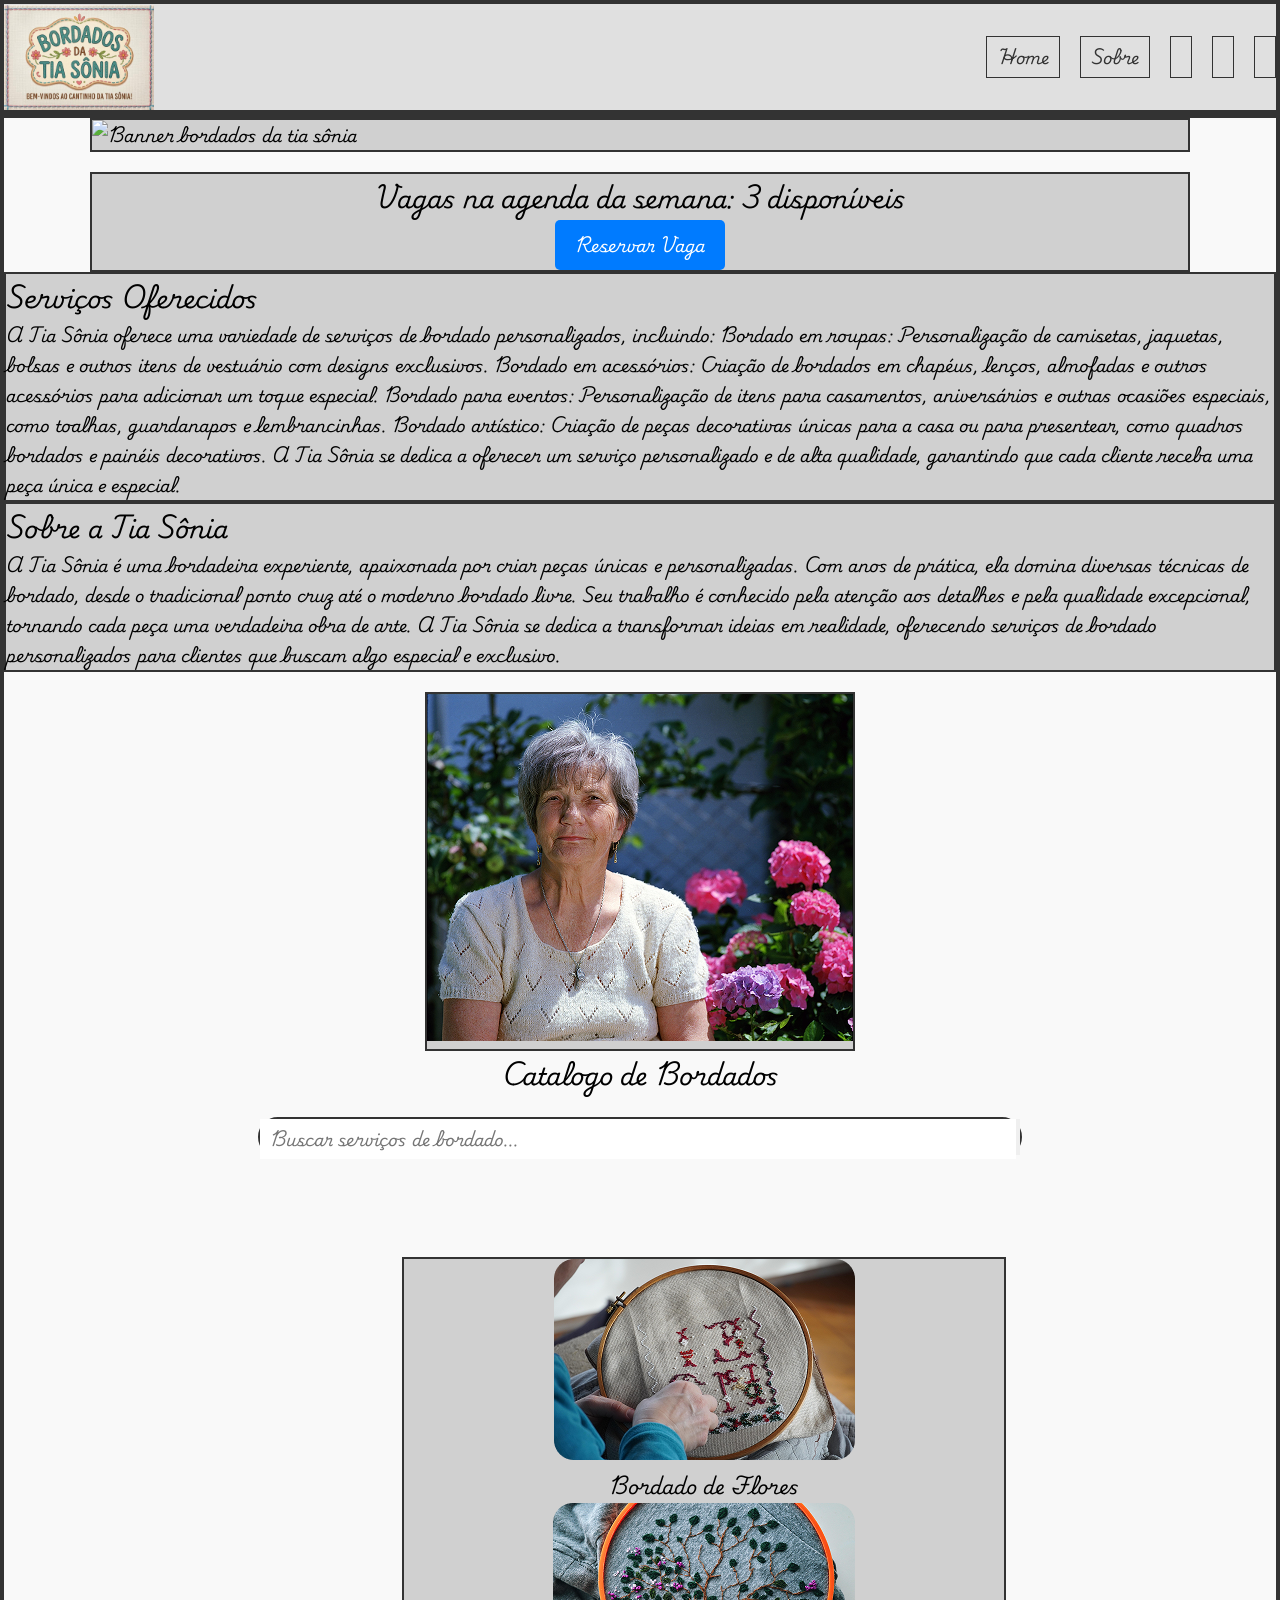
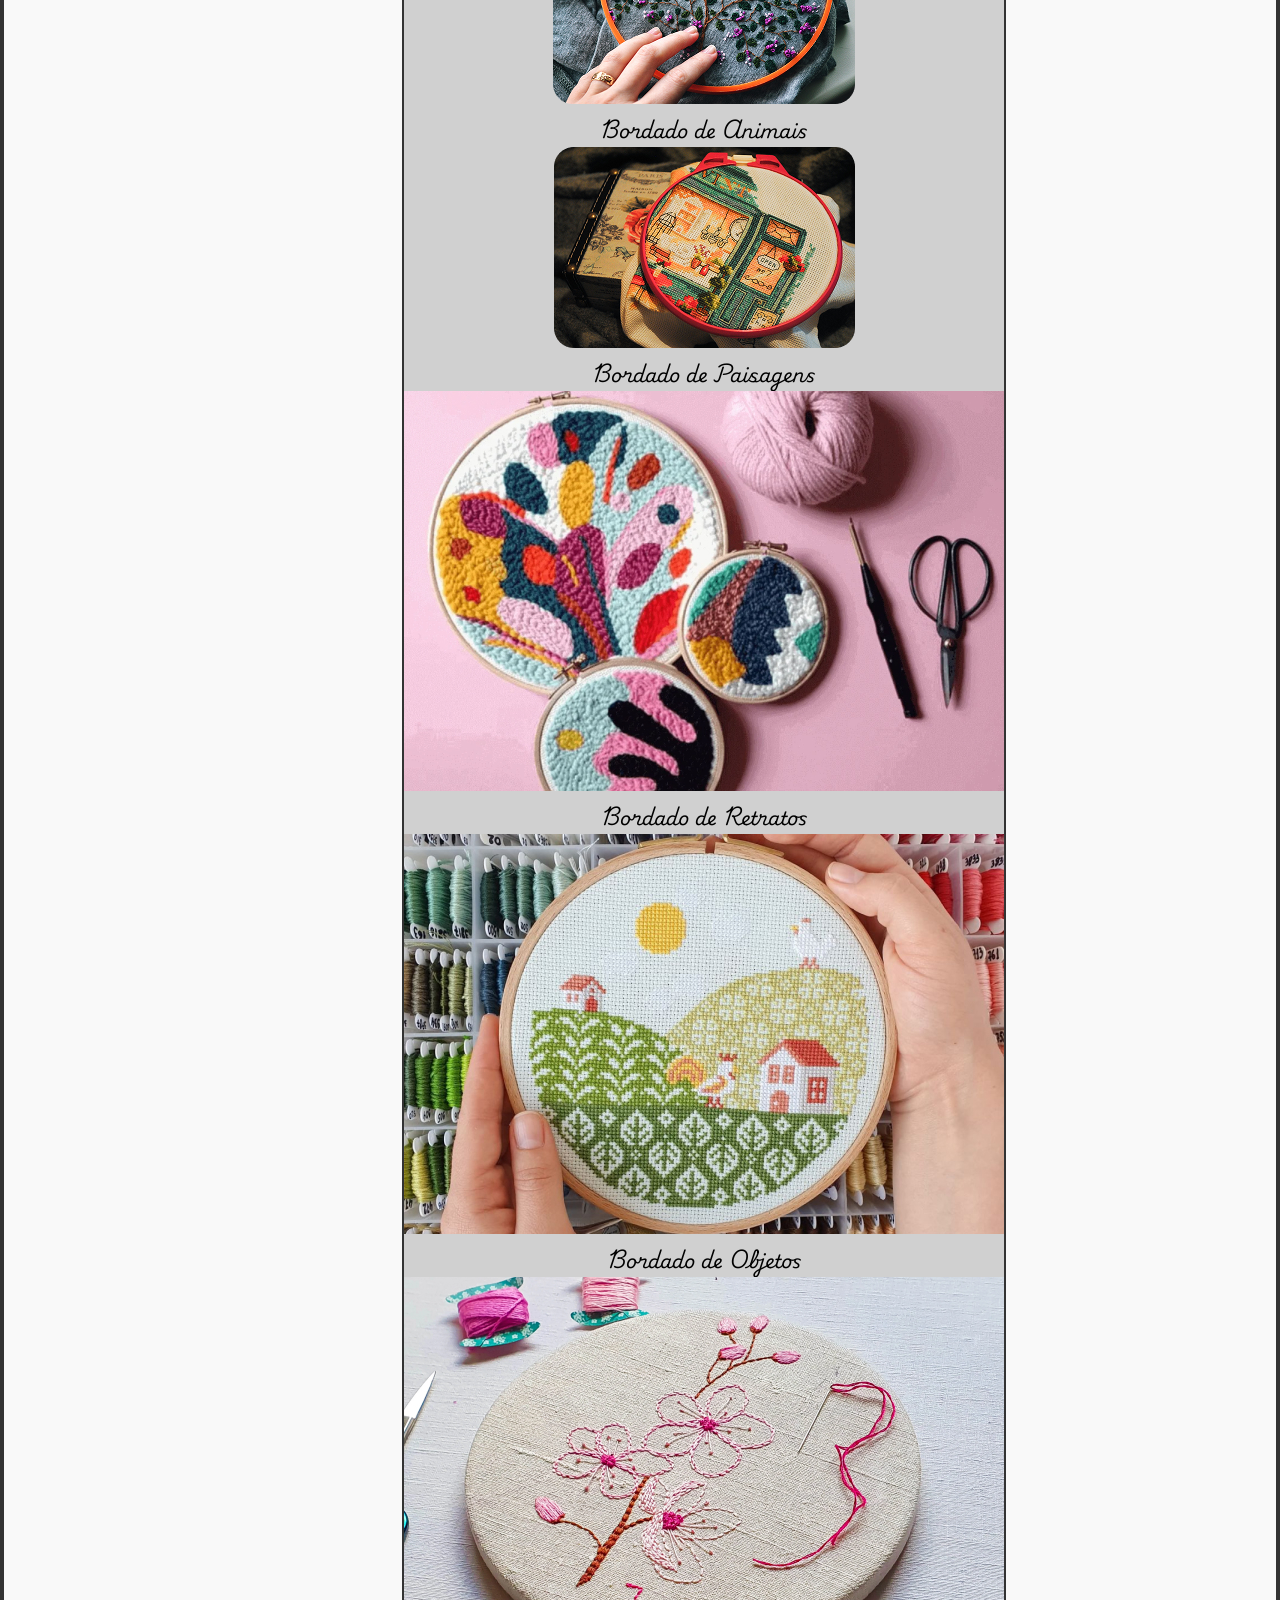
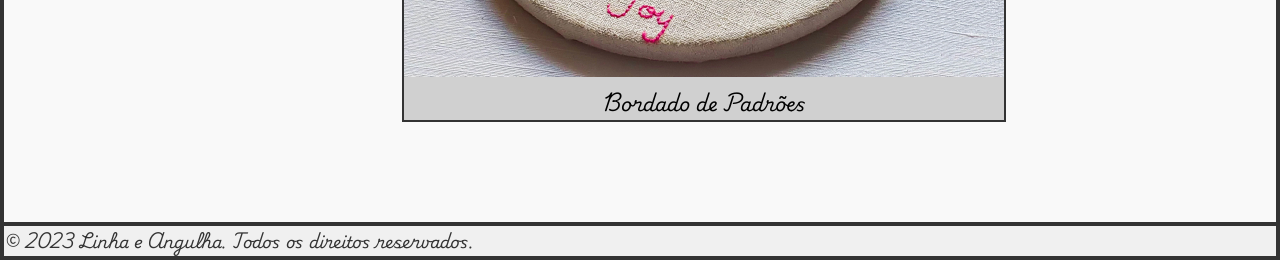
==== index.html @ b6566395 "agulha e bordados" ====
<!DOCTYPE html>
<html lang="pt-BR">

<head>
    <meta charset="UTF-8">
    <meta name="viewport" content="width=device-width, initial-scale=1.0">
    <title>Linha e Angulha</title>
    <link rel="stylesheet" href="https://cdnjs.cloudflare.com/ajax/libs/font-awesome/7.0.1/css/all.min.css"
        integrity="sha512-2SwdPD6INVrV/lHTZbO2nodKhrnDdJK9/kg2XD1r9uGqPo1cUbujc+IYdlYdEErWNu69gVcYgdxlmVmzTWnetw=="
        crossorigin="anonymous" referrerpolicy="no-referrer" />
    <link rel="stylesheet" href="style.css">
</head>

<body>

    <header>
        <nav>
            <img src="logo-tia-sonia.png" alt="logo da tia sonia" class="logo" width="150px">
            <ul>
                <li><a href="#">Home</a></li>
                <li><a href="#">Sobre</a></li>
                <li><a href="#"><i class="fa-solid fa-scissors"></i></a></li>
                <li><a href="#"><i class="fa-solid fa-cart-arrow-down"></i></a></li>
                <li><a href="#"><i class="fa-solid fa-user"></i></a></li>
            </ul>
        </nav>
    </header>
    <main>
       <main>
        <article>
            <section id="banner">
                <img src="banner.png" alt=" Banner bordados da tia sônia" id="banner__image">
            </section>
            <section id="reservas">
                <h2 id="reservas__titulo"> Vagas na agenda da semana: 3 disponíveis</h2>
                <button id="reservas__botao">Reservar Vaga</button>
            </section>
        </article>
         <article class="area-sobre">
            <section id="sobre">
                <h2 id="sobre__titulo">Serviços Oferecidos</h2>
                <p id="sobre__descricao">A Tia Sônia oferece uma variedade de serviços de bordado personalizados, incluindo: Bordado em roupas: Personalização de camisetas, jaquetas, bolsas e outros itens de vestuário com designs exclusivos. Bordado em acessórios: Criação de bordados em chapéus, lenços, almofadas e outros acessórios para adicionar um toque especial. Bordado para eventos: Personalização de itens para casamentos, aniversários e outras ocasiões especiais, como toalhas, guardanapos e lembrancinhas. Bordado artístico: Criação de peças decorativas únicas para a casa ou para presentear, como quadros bordados e painéis decorativos. A Tia Sônia se dedica a oferecer um serviço personalizado e de alta qualidade, garantindo que cada cliente receba uma peça única e especial.</p>
            </section>
        </article>
        <article>
            <section id="sobre">
                <h2 id="sobre__titulo">Sobre a Tia Sônia</h2>
                <p id="sobre__descricao">A Tia Sônia é uma bordadeira experiente, apaixonada por criar peças únicas e personalizadas. Com anos de prática, ela domina diversas técnicas de bordado, desde o tradicional ponto cruz até o moderno bordado livre. Seu trabalho é conhecido pela atenção aos detalhes e pela qualidade excepcional, tornando cada peça uma verdadeira obra de arte. A Tia Sônia se dedica a transformar ideias em realidade, oferecendo serviços de bordado personalizados para clientes que buscam algo especial e exclusivo.</p>
            </section>
            <section id="sobre">
                <img src="tia-sonia.png" alt="foto da tia sonia" id="sobre__imagem">
            </section>
        </article>
        <article class="area-buscar">
            <h2 class="catologo-titulo">Catalogo de Bordados</h2>
            <section class="buscar">
                <input type="text" placeholder="Buscar serviços de bordado..." class="buscar__campo">
                <button id="buscar__botao"><i class="fa-solid fa-magnifying-glass"></i></button>
            </section>
        </article>
        <article class="catalogo">
        <section class="bordados">
            <img src="bordado-01.png" alt=" Bordado de flores" class="bordados 01">
            <h3>Bordado de Flores</h3>
            <img src="bordado-02.png" alt=" Bordado de animais" class="bordados 02">
            <h3>Bordado de Animais</h3>
            <img src="bordado-03.png" alt=" Bordado de paisagens" class="bordados 03">
            <h3>Bordado de Paisagens</h3>
            <img src="bordado-04.jpg" alt=" Bordado de retratos" class="bordados 04">
            <h3>Bordado de Retratos</h3>
            <img src="bordado-05.jpg" alt=" Bordado de objetos" class="bordados 05">
            <h3>Bordado de Objetos</h3>
            <img src="bordados-06.jpg" alt=" Bordado de padrões" class="bordados 06">
            <h3>Bordado de Padrões</h3>
        </section>
        </article>
    </main>
    <footer>
        <p>&copy; 2023 Linha e Angulha. Todos os direitos reservados.</p>
    </footer>
</body>

</html>
---- style.css ----
@import url('https://fonts.googleapis.com/css2?family=Playwrite+IE:wght@100..400&display=swap');

*{
    font-family: 'Playwrite IE', sans-serif;
    margin: 0;
    padding: 0;
    box-sizing: border-box;
}
header {
    background-color: #f0f0f0;
    border: 2px solid #333;
    color: #333;
}

nav {
    background-color: #e0e0e0;
    border: 2px solid #333;
    display: flex;
    justify-content: space-between;
    align-items: center;
    height: 110px;

}

ul {
    list-style-type: none;
    display: flex;
    gap: 20px;
    padding: 0;
    margin: 0;
}

main {
    background-color: #f9f9f9;
    border: 2px solid #333;
}

section {
    background-color: #d0d0d0;
    border: 2px solid #333;
}

footer {
    background-color: #f0f0f0;
    border: 2px solid #333;
    color: #333;
}

a {
    border: #333 solid 1px;
    padding: 5px 10px;
    text-decoration: none;
    font-family: 'Playwrite IE', sans-serif;
    color: #333;
}

a:hover {
    color: #007BFF;
}
a:active {
    color: #0056b3;
}
a:focus {
    outline: none;
    box-shadow: 0 0 0 3px rgba(0, 123, 255, 0.5);
}


#banner {
    width: 1100px;
}

#banner img {
    width: 1100px;
}

#reservas{
width: 1100px;
text-align: center;
}

article{
    display: flex;
    flex-direction: column;
    align-items: center;
    gap: 20px;
}

#reservas__botao{
    padding: 10px 20px;
    font-size: 16px;
    background-color: #007BFF;
    color: white;
    border: none;
    border-radius: 5px;
    cursor: pointer;
}
#reservas__botao:hover{
    background-color: #0056b3;
} 
#reservas__botao:active{
    background-color: #003d80;
}
#reservas__botao:focus{
    outline: none;
    box-shadow: 0 0 0 3px rgba(0, 123, 255, 0.5);
}
area-buscar{
    width: 1400px;
    display: flex;
    justify-content: center;
}
.buscar{
    width: 764px;
    height: 40px;
    border: 2px solid #333;
    display: flex;
    justify-content: center;
    border-radius: 20px;
}
.buscar__campo{
    flex: 1;
    border: none;
    padding: 0 10px;
    font-size: 16px;
    outline: none;
}
.buscar__campo{
    width: 40px;
    height: 40px;
    border: none;
    cursor: pointer;
}
.buscar__campo{
    display: flex;
    flex-direction: column;
    align-items: center;
}
.bordados > a > img{
    width: 200px;
    height: 200px;
    border: 2px solid #333;
    border-radius: 10px;
}
.bordados{
  text-align: center;
}
.catalogo{
    margin:100px auto;
    width: 1400px;
    display: flex;
    flex-wrap: wrap;
    gap: 20px;
    justify-content: center;
}
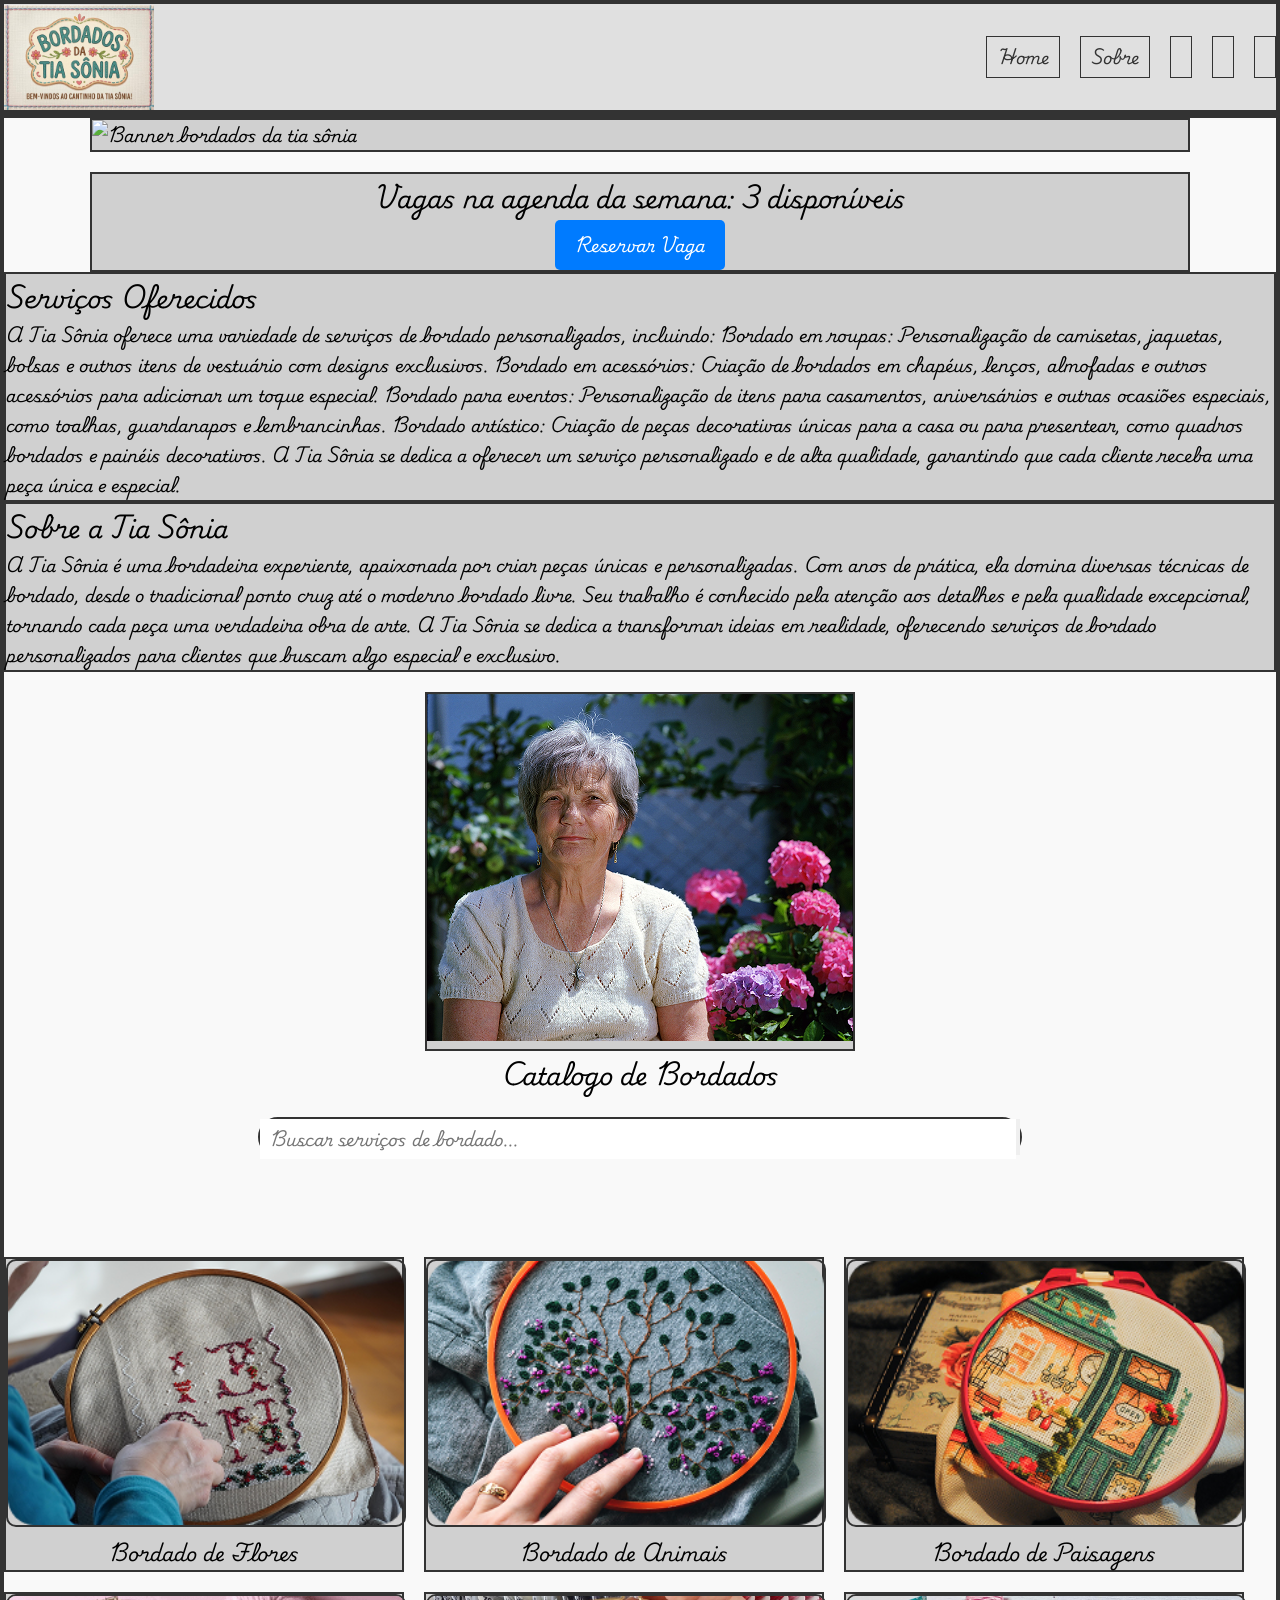
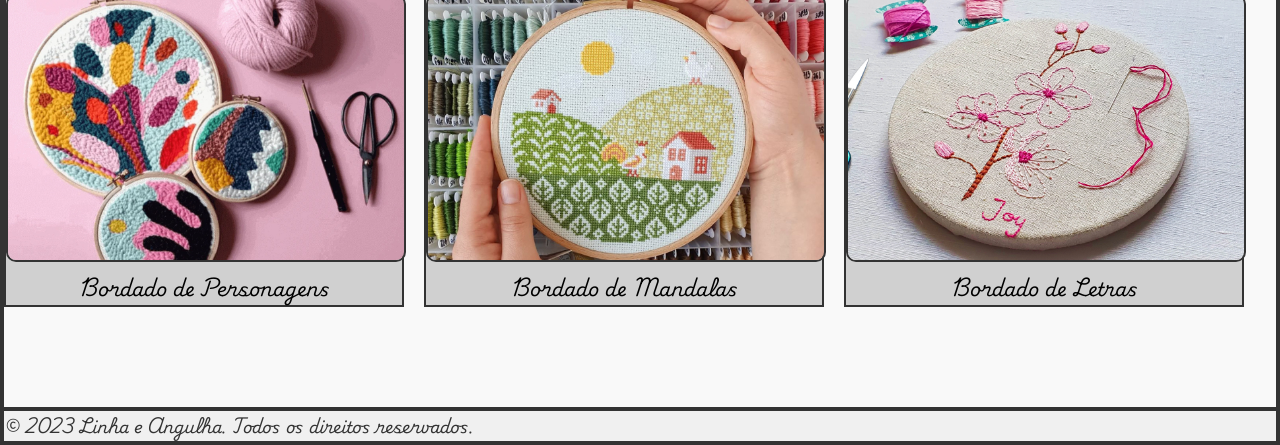
==== commit d817e859: "atualização" ====
--- a/index.html
+++ b/index.html
@@ -26,58 +26,81 @@
         </nav>
     </header>
     <main>
-       <main>
-        <article>
-            <section id="banner">
-                <img src="banner.png" alt=" Banner bordados da tia sônia" id="banner__image">
-            </section>
-            <section id="reservas">
-                <h2 id="reservas__titulo"> Vagas na agenda da semana: 3 disponíveis</h2>
-                <button id="reservas__botao">Reservar Vaga</button>
-            </section>
-        </article>
-         <article class="area-sobre">
-            <section id="sobre">
-                <h2 id="sobre__titulo">Serviços Oferecidos</h2>
-                <p id="sobre__descricao">A Tia Sônia oferece uma variedade de serviços de bordado personalizados, incluindo: Bordado em roupas: Personalização de camisetas, jaquetas, bolsas e outros itens de vestuário com designs exclusivos. Bordado em acessórios: Criação de bordados em chapéus, lenços, almofadas e outros acessórios para adicionar um toque especial. Bordado para eventos: Personalização de itens para casamentos, aniversários e outras ocasiões especiais, como toalhas, guardanapos e lembrancinhas. Bordado artístico: Criação de peças decorativas únicas para a casa ou para presentear, como quadros bordados e painéis decorativos. A Tia Sônia se dedica a oferecer um serviço personalizado e de alta qualidade, garantindo que cada cliente receba uma peça única e especial.</p>
-            </section>
-        </article>
-        <article>
-            <section id="sobre">
-                <h2 id="sobre__titulo">Sobre a Tia Sônia</h2>
-                <p id="sobre__descricao">A Tia Sônia é uma bordadeira experiente, apaixonada por criar peças únicas e personalizadas. Com anos de prática, ela domina diversas técnicas de bordado, desde o tradicional ponto cruz até o moderno bordado livre. Seu trabalho é conhecido pela atenção aos detalhes e pela qualidade excepcional, tornando cada peça uma verdadeira obra de arte. A Tia Sônia se dedica a transformar ideias em realidade, oferecendo serviços de bordado personalizados para clientes que buscam algo especial e exclusivo.</p>
-            </section>
-            <section id="sobre">
-                <img src="tia-sonia.png" alt="foto da tia sonia" id="sobre__imagem">
-            </section>
-        </article>
-        <article class="area-buscar">
-            <h2 class="catologo-titulo">Catalogo de Bordados</h2>
-            <section class="buscar">
-                <input type="text" placeholder="Buscar serviços de bordado..." class="buscar__campo">
-                <button id="buscar__botao"><i class="fa-solid fa-magnifying-glass"></i></button>
-            </section>
-        </article>
-        <article class="catalogo">
-        <section class="bordados">
-            <img src="bordado-01.png" alt=" Bordado de flores" class="bordados 01">
-            <h3>Bordado de Flores</h3>
-            <img src="bordado-02.png" alt=" Bordado de animais" class="bordados 02">
-            <h3>Bordado de Animais</h3>
-            <img src="bordado-03.png" alt=" Bordado de paisagens" class="bordados 03">
-            <h3>Bordado de Paisagens</h3>
-            <img src="bordado-04.jpg" alt=" Bordado de retratos" class="bordados 04">
-            <h3>Bordado de Retratos</h3>
-            <img src="bordado-05.jpg" alt=" Bordado de objetos" class="bordados 05">
-            <h3>Bordado de Objetos</h3>
-            <img src="bordados-06.jpg" alt=" Bordado de padrões" class="bordados 06">
-            <h3>Bordado de Padrões</h3>
-        </section>
-        </article>
-    </main>
-    <footer>
-        <p>&copy; 2023 Linha e Angulha. Todos os direitos reservados.</p>
-    </footer>
+        <main>
+            <article>
+                <section id="banner">
+                    <img src="banner.png" alt=" Banner bordados da tia sônia" id="banner__image">
+                </section>
+                <section id="reservas">
+                    <h2 id="reservas__titulo"> Vagas na agenda da semana: 3 disponíveis</h2>
+                    <button id="reservas__botao">Reservar Vaga</button>
+                </section>
+            </article>
+            <article class="area-sobre">
+                <section id="sobre">
+                    <h2 id="sobre__titulo">Serviços Oferecidos</h2>
+                    <p id="sobre__descricao">A Tia Sônia oferece uma variedade de serviços de bordado personalizados,
+                        incluindo: Bordado em roupas: Personalização de camisetas, jaquetas, bolsas e outros itens de
+                        vestuário com designs exclusivos. Bordado em acessórios: Criação de bordados em chapéus, lenços,
+                        almofadas e outros acessórios para adicionar um toque especial. Bordado para eventos:
+                        Personalização de itens para casamentos, aniversários e outras ocasiões especiais, como toalhas,
+                        guardanapos e lembrancinhas. Bordado artístico: Criação de peças decorativas únicas para a casa
+                        ou para presentear, como quadros bordados e painéis decorativos. A Tia Sônia se dedica a
+                        oferecer um serviço personalizado e de alta qualidade, garantindo que cada cliente receba uma
+                        peça única e especial.</p>
+                </section>
+            </article>
+            <article>
+                <section id="sobre">
+                    <h2 id="sobre__titulo">Sobre a Tia Sônia</h2>
+                    <p id="sobre__descricao">A Tia Sônia é uma bordadeira experiente, apaixonada por criar peças únicas
+                        e personalizadas. Com anos de prática, ela domina diversas técnicas de bordado, desde o
+                        tradicional ponto cruz até o moderno bordado livre. Seu trabalho é conhecido pela atenção aos
+                        detalhes e pela qualidade excepcional, tornando cada peça uma verdadeira obra de arte. A Tia
+                        Sônia se dedica a transformar ideias em realidade, oferecendo serviços de bordado personalizados
+                        para clientes que buscam algo especial e exclusivo.</p>
+                </section>
+                <section id="sobre">
+                    <img src="tia-sonia.png" alt="foto da tia sonia" id="sobre__imagem">
+                </section>
+            </article>
+            <article class="area-buscar">
+                <h2 class="catologo-titulo">Catalogo de Bordados</h2>
+                <section class="buscar">
+                    <input type="text" placeholder="Buscar serviços de bordado..." class="buscar__campo">
+                    <button id="buscar__botao"><i class="fa-solid fa-magnifying-glass"></i></button>
+                </section>
+            </article>
+            <article class="catalogo">
+                <section class="bordados">
+                    <img src="bordado-01.png" alt=" Bordado de flores" class="bordados 01">
+                    <h3>Bordado de Flores</h3>
+                </section>
+                <section class="bordados">
+                    <img src="bordado-02.png" alt=" Bordado de animais" class="bordados 02">
+                    <h3>Bordado de Animais</h3>
+                </section>
+                <section class="bordados">
+                    <img src="bordado-03.png" alt=" Bordado de paisagens" class="bordados 03">
+                    <h3>Bordado de Paisagens</h3>
+                </section> 
+                <section class="bordados">
+                    <img src="bordado-04.jpg" alt=" Bordado de personagens" class="bordados 04">
+                    <h3>Bordado de Personagens</h3>
+                </section>
+                <section class="bordados">
+                    <img src="bordado-05.jpg" alt=" Bordado de mandalas" class="bordados 05">
+                    <h3>Bordado de Mandalas</h3>
+                </section>
+                <section class="bordados">
+                    <img src="bordados-06.jpg" alt=" Bordado de letras" class="bordados 06">
+                    <h3>Bordado de Letras</h3>
+                </section>
+            </article>
+        </main>
+        <footer>
+            <p>&copy; 2023 Linha e Angulha. Todos os direitos reservados.</p>
+        </footer>
 </body>
 
 </html>
--- a/style.css
+++ b/style.css
@@ -136,20 +136,26 @@
     flex-direction: column;
     align-items: center;
 }
-.bordados > a > img{
-    width: 200px;
-    height: 200px;
+.bordados > img{
+    width: 400px;
     border: 2px solid #333;
     border-radius: 10px;
 }
 .bordados{
   text-align: center;
+  width: 400px;
 }
 .catalogo{
+    width: 1400px;
     margin:100px auto;
-    width: 1400px;
-    display: flex;
+    gap: 20px;
+    display: flex ;
+    flex-direction: row;
     flex-wrap: wrap;
-    gap: 20px;
-    justify-content: center;
+}
+#home{
+    scroll-margin-top: 110px;
+}
+#bordados{
+    scroll-margin-top: 110px;
 }
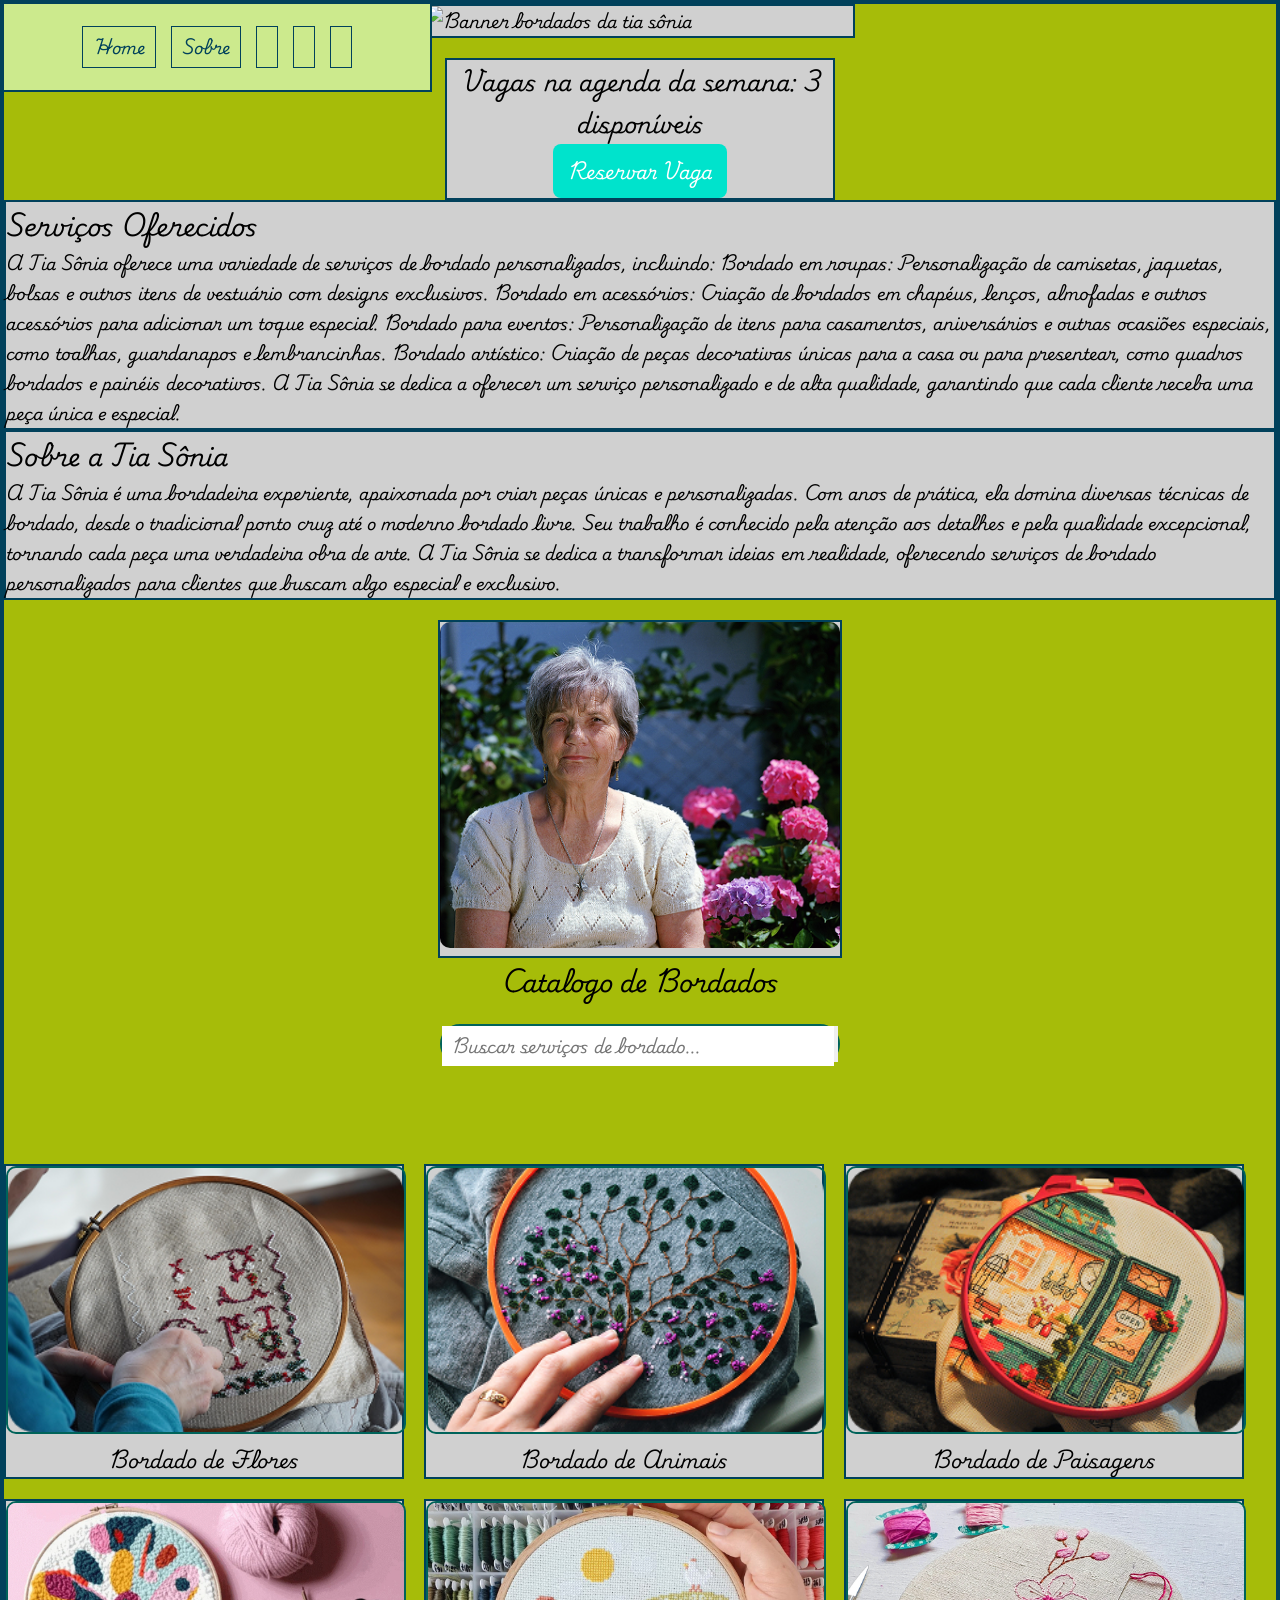
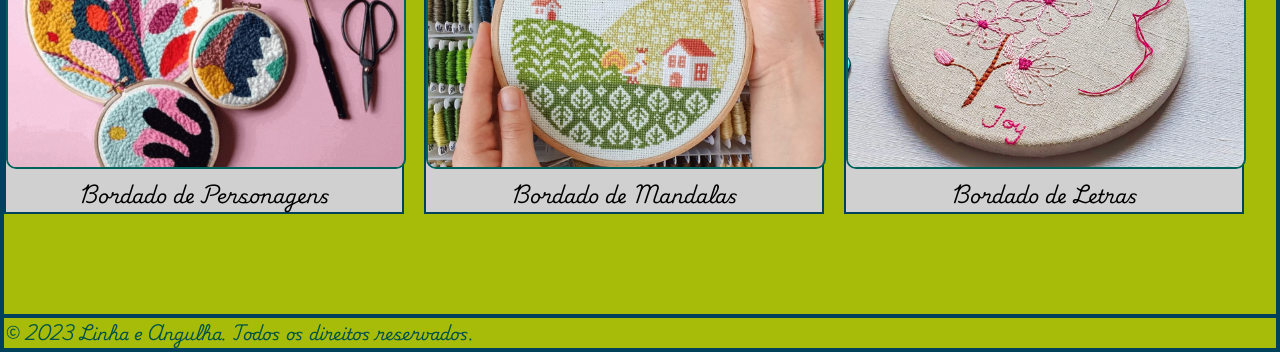
==== commit 6844dbb6: "Atualização (2)" ====
--- a/index.html
+++ b/index.html
@@ -14,8 +14,8 @@
 <body>
 
     <header>
-        <nav>
-            <img src="logo-tia-sonia.png" alt="logo da tia sonia" class="logo" width="150px">
+        <nav class="area-navegacao">
+            <img class="logo" src="logo-tia-sonia.png" alt="logo da tia sonia" class="logo" width="150px">
             <ul>
                 <li><a href="#">Home</a></li>
                 <li><a href="#">Sobre</a></li>
--- a/style.css
+++ b/style.css
@@ -1,20 +1,40 @@
 @import url('https://fonts.googleapis.com/css2?family=Playwrite+IE:wght@100..400&display=swap');
 
-*{
+:root {
+    --cor-primaria: #ccea8d;
+    --cor-secundaria: #A6BC09;
+    --cor-terciaria: #d0d0d0;
+    --cor-quaternaria: #01415B;
+    --cor-quintenaria: #019587;
+    --cor-sextenaria: #005148;
+    --cor-setenaria: #00E3CC;
+    --cor-octonaria: #009688;
+    --cor-nonenaria: #00635A;
+    --largura-maxima: 1400px;
+    --largura-celular: 430px;
+}
+
+* {
     font-family: 'Playwrite IE', sans-serif;
     margin: 0;
     padding: 0;
     box-sizing: border-box;
 }
+
 header {
-    background-color: #f0f0f0;
-    border: 2px solid #333;
-    color: #333;
+    background-color: #ccea8d;
+    border: 2px solid #01415B;
+    color: #019587;
+    position: fixed;
+    top: 0;
+    width: 100%;
+    z-index: 1000;
+    width: var(--largura-celular);
 }
 
 nav {
-    background-color: #e0e0e0;
-    border: 2px solid #333;
+    background-color: #ccea8d;
+    border: 2px solid #01415B;
     display: flex;
     justify-content: space-between;
     align-items: center;
@@ -31,35 +51,37 @@
 }
 
 main {
-    background-color: #f9f9f9;
-    border: 2px solid #333;
+    background-color: #A6BC09;
+    border: 2px solid #01415B;
 }
 
 section {
     background-color: #d0d0d0;
-    border: 2px solid #333;
+    border: 2px solid #01415B;
 }
 
 footer {
-    background-color: #f0f0f0;
-    border: 2px solid #333;
-    color: #333;
+    background-color: #A6BC09;
+    border: 2px solid #01415B;
+    color: #005148;
 }
 
 a {
-    border: #333 solid 1px;
+    border: #01415B solid 1px;
     padding: 5px 10px;
     text-decoration: none;
     font-family: 'Playwrite IE', sans-serif;
-    color: #333;
+    color: #01415B;
 }
 
 a:hover {
-    color: #007BFF;
-}
+    color: #00E3CC;
+}
+
 a:active {
-    color: #0056b3;
-}
+    color: #009688;
+}
+
 a:focus {
     outline: none;
     box-shadow: 0 0 0 3px rgba(0, 123, 255, 0.5);
@@ -67,95 +89,195 @@
 
 
 #banner {
+    width: 2000px;
+}
+
+#banner img {
+    width: 2000px;
+}
+
+#reservas {
     width: 1100px;
-}
-
-#banner img {
-    width: 1100px;
-}
-
-#reservas{
-width: 1100px;
-text-align: center;
-}
-
-article{
+    text-align: center;
+}
+
+article {
     display: flex;
     flex-direction: column;
     align-items: center;
     gap: 20px;
 }
 
-#reservas__botao{
+#reservas__botao {
     padding: 10px 20px;
     font-size: 16px;
-    background-color: #007BFF;
+    background-color: #00E3CC;
     color: white;
     border: none;
     border-radius: 5px;
     cursor: pointer;
 }
-#reservas__botao:hover{
-    background-color: #0056b3;
-} 
-#reservas__botao:active{
-    background-color: #003d80;
-}
-#reservas__botao:focus{
+
+#reservas__botao:hover {
+    background-color: #009688;
+}
+
+#reservas__botao:active {
+    background-color: #00635A;
+}
+
+#reservas__botao:focus {
     outline: none;
     box-shadow: 0 0 0 3px rgba(0, 123, 255, 0.5);
 }
-area-buscar{
+
+area-buscar {
     width: 1400px;
     display: flex;
     justify-content: center;
 }
-.buscar{
+
+.buscar {
     width: 764px;
     height: 40px;
-    border: 2px solid #333;
+    border: 2px solid #00635A;
     display: flex;
     justify-content: center;
     border-radius: 20px;
 }
-.buscar__campo{
+
+.buscar__campo {
     flex: 1;
     border: none;
     padding: 0 10px;
     font-size: 16px;
     outline: none;
 }
-.buscar__campo{
+
+.buscar__campo {
     width: 40px;
     height: 40px;
     border: none;
     cursor: pointer;
 }
-.buscar__campo{
+
+.buscar__campo {
     display: flex;
     flex-direction: column;
     align-items: center;
 }
-.bordados > img{
+
+.bordados>img {
     width: 400px;
-    border: 2px solid #333;
+    border: 2px solid #00635A;
     border-radius: 10px;
 }
-.bordados{
-  text-align: center;
-  width: 400px;
-}
-.catalogo{
+
+.bordados {
+    text-align: center;
+    width: 400px;
+}
+
+.catalogo {
     width: 1400px;
-    margin:100px auto;
+    margin: 100px auto;
     gap: 20px;
-    display: flex ;
+    display: flex;
     flex-direction: row;
     flex-wrap: wrap;
 }
-#home{
+
+#home {
     scroll-margin-top: 110px;
 }
-#bordados{
+
+#bordados {
     scroll-margin-top: 110px;
-}+}
+
+@media screen{
+    
+
+    header {
+        width: var(--largura-celular);
+        height: 90px;
+        position: fixed;
+        top: 0;
+    }}
+
+    .area-navegacao {
+        width: var(--largura-celular);
+        height: 90px;
+        justify-content: center;
+    }
+
+    .logo{
+        display: none;
+    }
+
+    ul{
+        gap: 15px;
+    }
+
+    .icones{
+        font-size: 30px;
+        border: none;
+        padding: 20px;
+    }
+    .icones:hover, .icones:focus{
+        background-color: none;
+        color: none;
+    }
+
+    #banner{
+        width: var(--largura-celular);
+    }
+
+    #banner__image{
+        width: var(--largura-celular);
+    }
+
+    #reservas{
+        width: 390px;
+        border-width: 2px;
+    }
+
+    #reservas__titulo{
+        font-size: 22px;
+    }
+
+    #reservas__botao{
+        padding: 10px 15px;
+        font-size: 18px;
+        border-radius: 8px;
+    }
+
+ .sobre {
+    width: var(--largura-celular);
+    padding: 20px;
+ }
+
+    .sobre__titulo {
+        font-size: 24px;
+        margin-bottom: 10px;
+    }
+
+    .sobre__descricao {
+        font-size: 16px;
+        line-height: 1.5;
+    }
+   #sobre__imagem {
+    width: 400px;
+    height: auto;
+    border-radius: 10px;
+   }
+
+   .buscar {
+    width: 100%;
+    max-width: 400px;
+    height: 40px;
+    border: 2px solid #00635A;
+    display: flex;
+    justify-content: center;
+    border-radius: 20px;
+   }
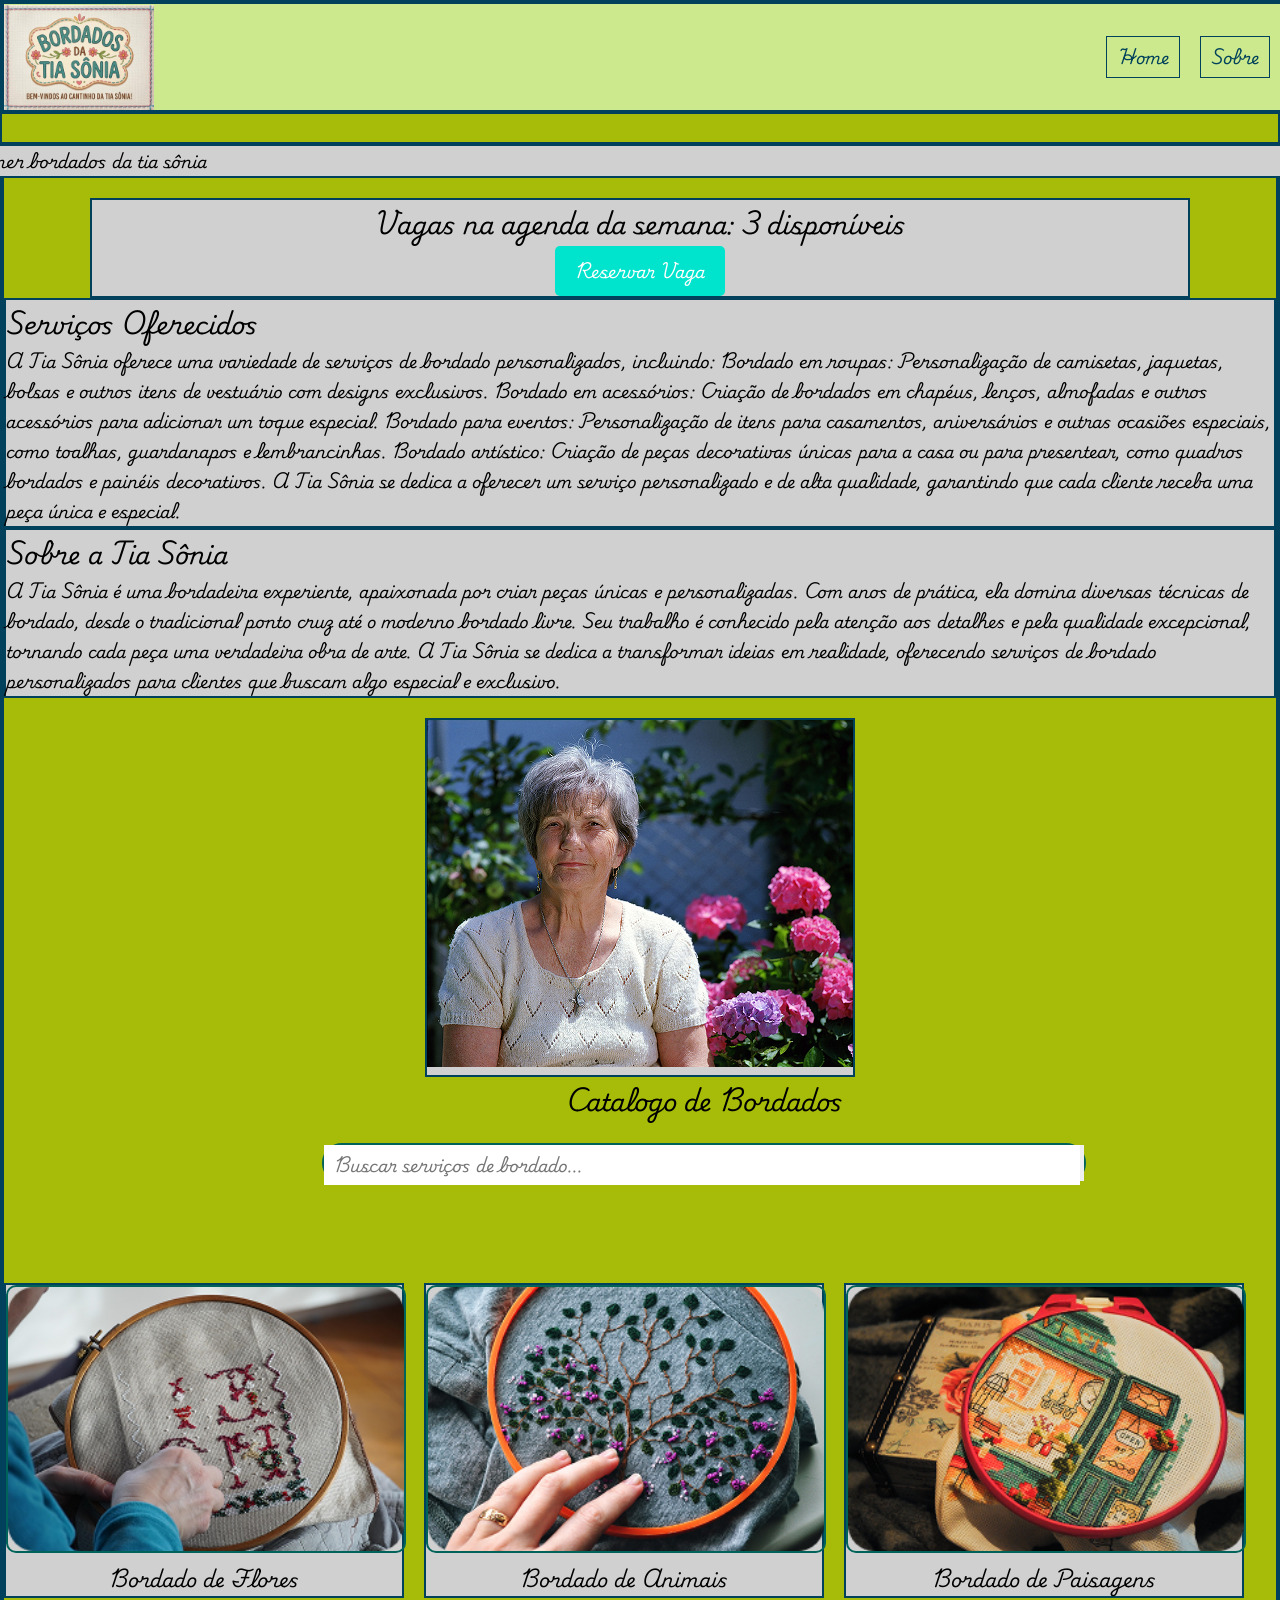
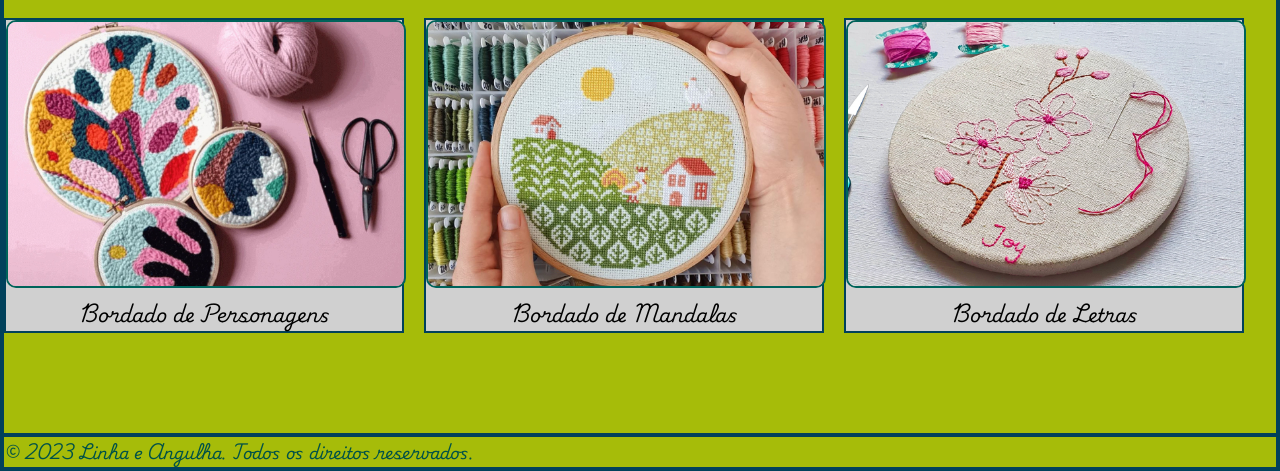
==== commit 840d446c: "Atualização (3)" ====
--- a/index.html
+++ b/index.html
@@ -27,9 +27,9 @@
     </header>
     <main>
         <main>
-            <article>
+            <article class="area-banner">
                 <section id="banner">
-                    <img src="banner.png" alt=" Banner bordados da tia sônia" id="banner__image">
+                    <img src="banner.png" alt="Banner bordados da tia sônia" id="banner__image">
                 </section>
                 <section id="reservas">
                     <h2 id="reservas__titulo"> Vagas na agenda da semana: 3 disponíveis</h2>
--- a/style.css
+++ b/style.css
@@ -29,7 +29,7 @@
     top: 0;
     width: 100%;
     z-index: 1000;
-    width: var(--largura-celular);
+    width: var(--largura-maxima);
 }
 
 nav {
@@ -74,6 +74,10 @@
     color: #01415B;
 }
 
+main{
+
+    margin-top: 70px;
+}
 a:hover {
     color: #00E3CC;
 }
@@ -89,11 +93,11 @@
 
 
 #banner {
-    width: 2000px;
-}
-
-#banner img {
-    width: 2000px;
+    width: var(--largura-maxima);
+}
+
+#banner > img {
+    width: var(--largura-maxima)
 }
 
 #reservas {
@@ -131,7 +135,7 @@
     box-shadow: 0 0 0 3px rgba(0, 123, 255, 0.5);
 }
 
-area-buscar {
+.area-buscar {
     width: 1400px;
     display: flex;
     justify-content: center;
@@ -195,15 +199,15 @@
     scroll-margin-top: 110px;
 }
 
-@media screen{
-    
+@media (max-width: 430px) {
+
 
     header {
         width: var(--largura-celular);
         height: 90px;
         position: fixed;
         top: 0;
-    }}
+    }
 
     .area-navegacao {
         width: var(--largura-celular);
@@ -211,51 +215,61 @@
         justify-content: center;
     }
 
-    .logo{
+    .logo {
         display: none;
     }
 
-    ul{
+    ul {
         gap: 15px;
     }
 
-    .icones{
+    .icones {
         font-size: 30px;
         border: none;
         padding: 20px;
     }
-    .icones:hover, .icones:focus{
+
+    .icones:hover,
+    .icones:focus {
         background-color: none;
         color: none;
     }
 
-    #banner{
-        width: var(--largura-celular);
-    }
-
-    #banner__image{
-        width: var(--largura-celular);
-    }
-
-    #reservas{
+    main {
+        margin-top: 50px;
+    }
+
+    .area-banner {
+        width: var(--largura-celular);
+    }
+
+    #banner {
+        width: var(--largura-celular);
+    }
+
+   #banner > img {
+        width: var(--largura-celular);
+
+   }
+    #reservas {
         width: 390px;
         border-width: 2px;
     }
 
-    #reservas__titulo{
+    #reservas__titulo {
         font-size: 22px;
     }
 
-    #reservas__botao{
+    #reservas__botao {
         padding: 10px 15px;
         font-size: 18px;
         border-radius: 8px;
     }
 
- .sobre {
-    width: var(--largura-celular);
-    padding: 20px;
- }
+    .sobre {
+        width: var(--largura-celular);
+        padding: 20px;
+    }
 
     .sobre__titulo {
         font-size: 24px;
@@ -266,18 +280,35 @@
         font-size: 16px;
         line-height: 1.5;
     }
-   #sobre__imagem {
-    width: 400px;
-    height: auto;
-    border-radius: 10px;
-   }
-
-   .buscar {
-    width: 100%;
-    max-width: 400px;
-    height: 40px;
-    border: 2px solid #00635A;
-    display: flex;
-    justify-content: center;
-    border-radius: 20px;
-   }+
+    #sobre__imagem {
+        width: 400px;
+        height: auto;
+        border-radius: 10px;
+    }
+
+    .buscar {
+        width: 350px;
+        height: 40px;
+        border: 2px solid #00635A;
+        display: flex;
+        justify-content: center;
+        border-radius: 20px;
+    }
+
+    .catalogo {
+        width: var(--largura-celular);
+        margin: 20px auto;
+        gap: 15px;
+        display: flex;
+        flex-direction: column;
+        align-items: center;
+    }
+
+    .bordados>img {
+        width: var(--largura-celular);
+        max-width: 400px;
+        border: 2px solid #00635A;
+        border-radius: 10px;
+    }
+}
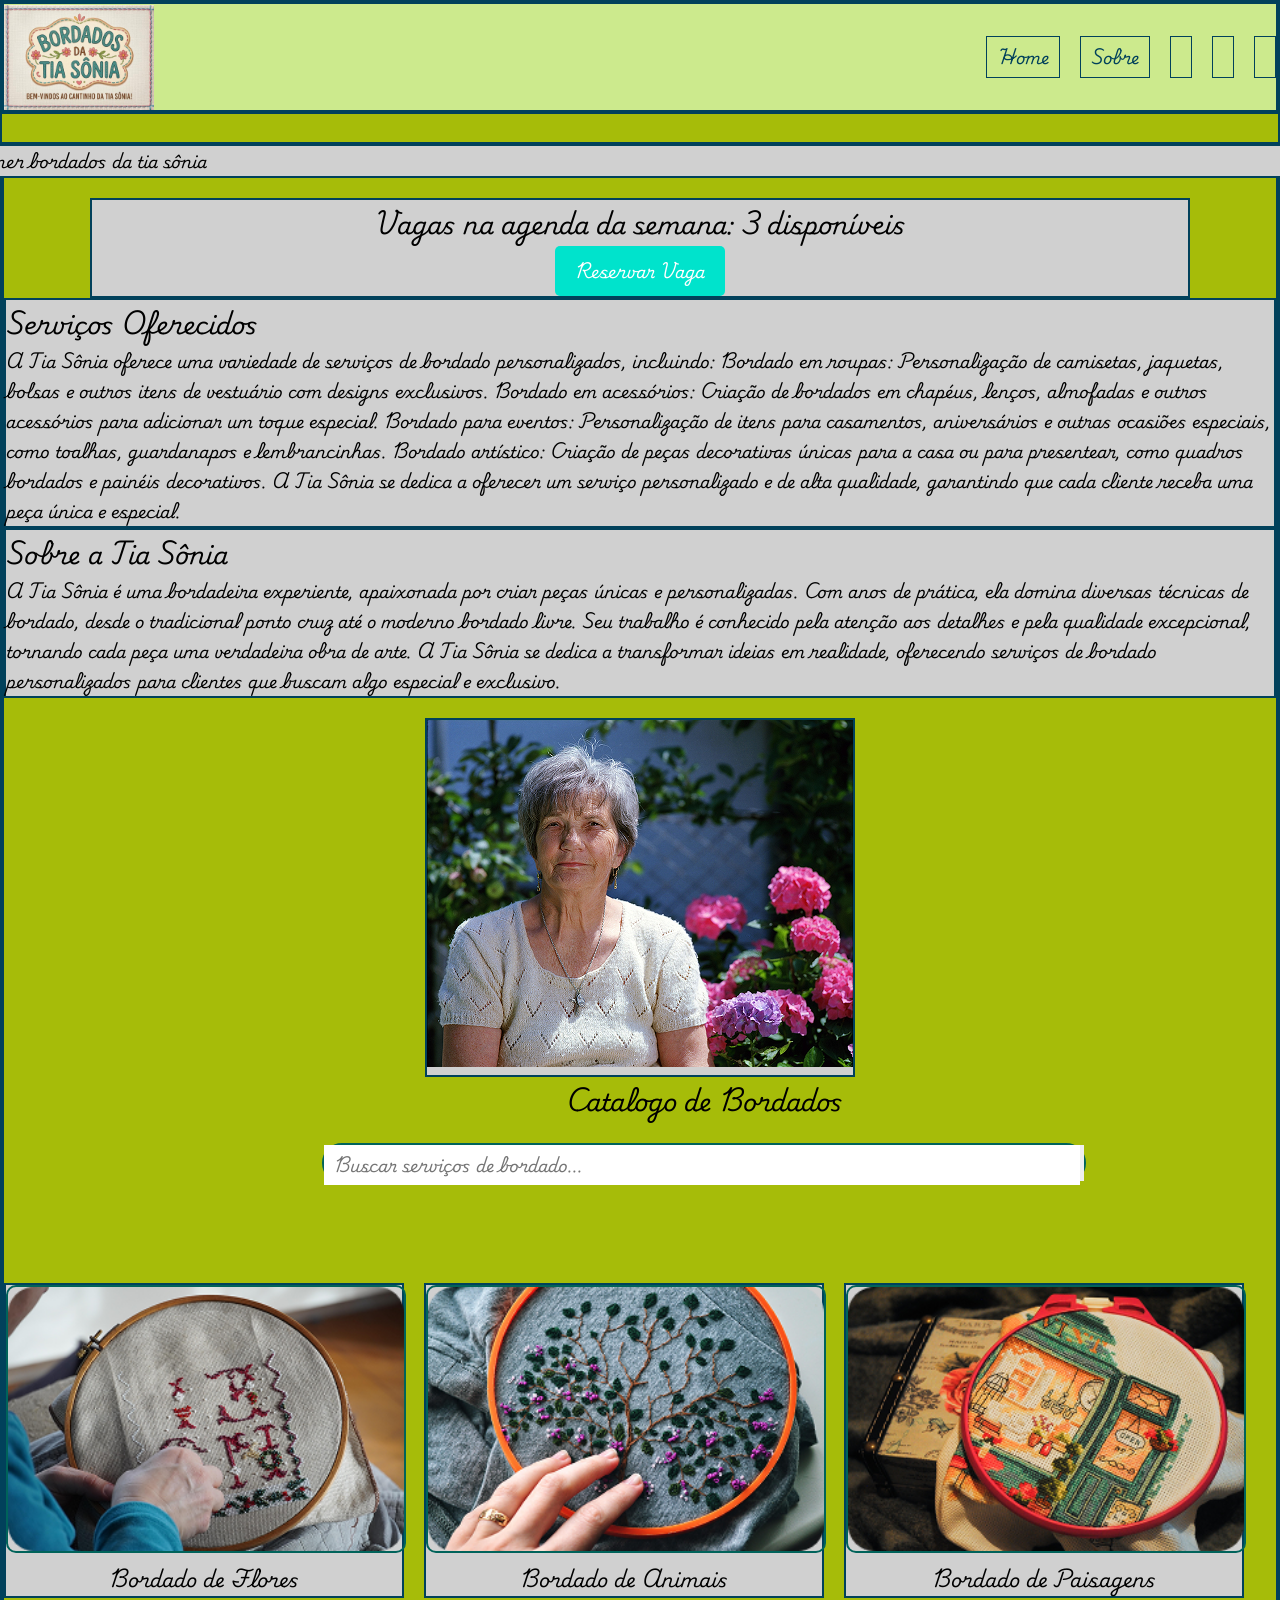
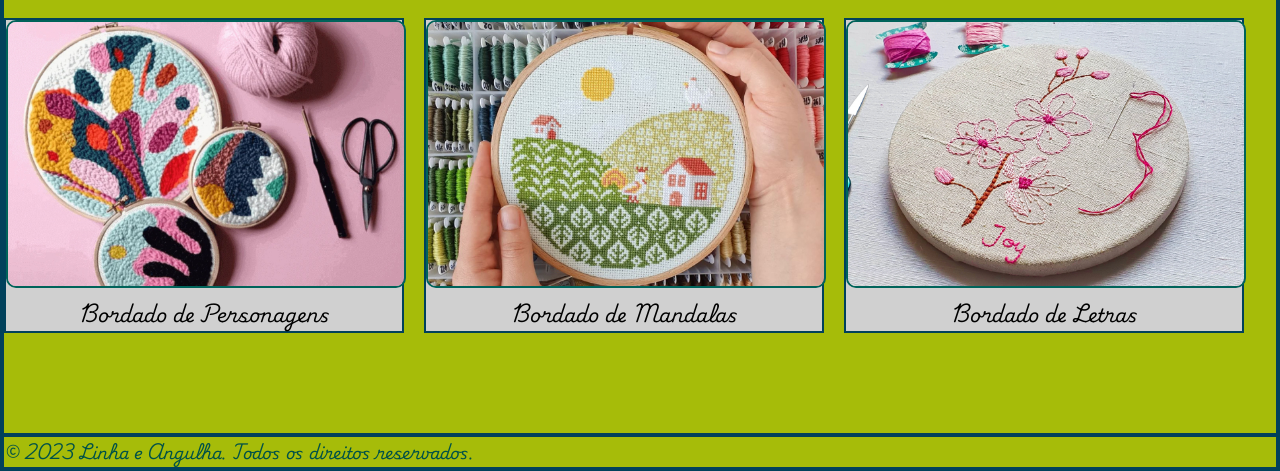
==== commit 4481f729: "atualização" ====
--- a/index.html
+++ b/index.html
@@ -21,7 +21,8 @@
                 <li><a href="#">Sobre</a></li>
                 <li><a href="#"><i class="fa-solid fa-scissors"></i></a></li>
                 <li><a href="#"><i class="fa-solid fa-cart-arrow-down"></i></a></li>
-                <li><a href="#"><i class="fa-solid fa-user"></i></a></li>
+                <li><a href="cadastro.html"><i class="fa-solid fa-user"></i></a></li>
+                
             </ul>
         </nav>
     </header>
--- a/style.css
+++ b/style.css
@@ -29,7 +29,6 @@
     top: 0;
     width: 100%;
     z-index: 1000;
-    width: var(--largura-maxima);
 }
 
 nav {
